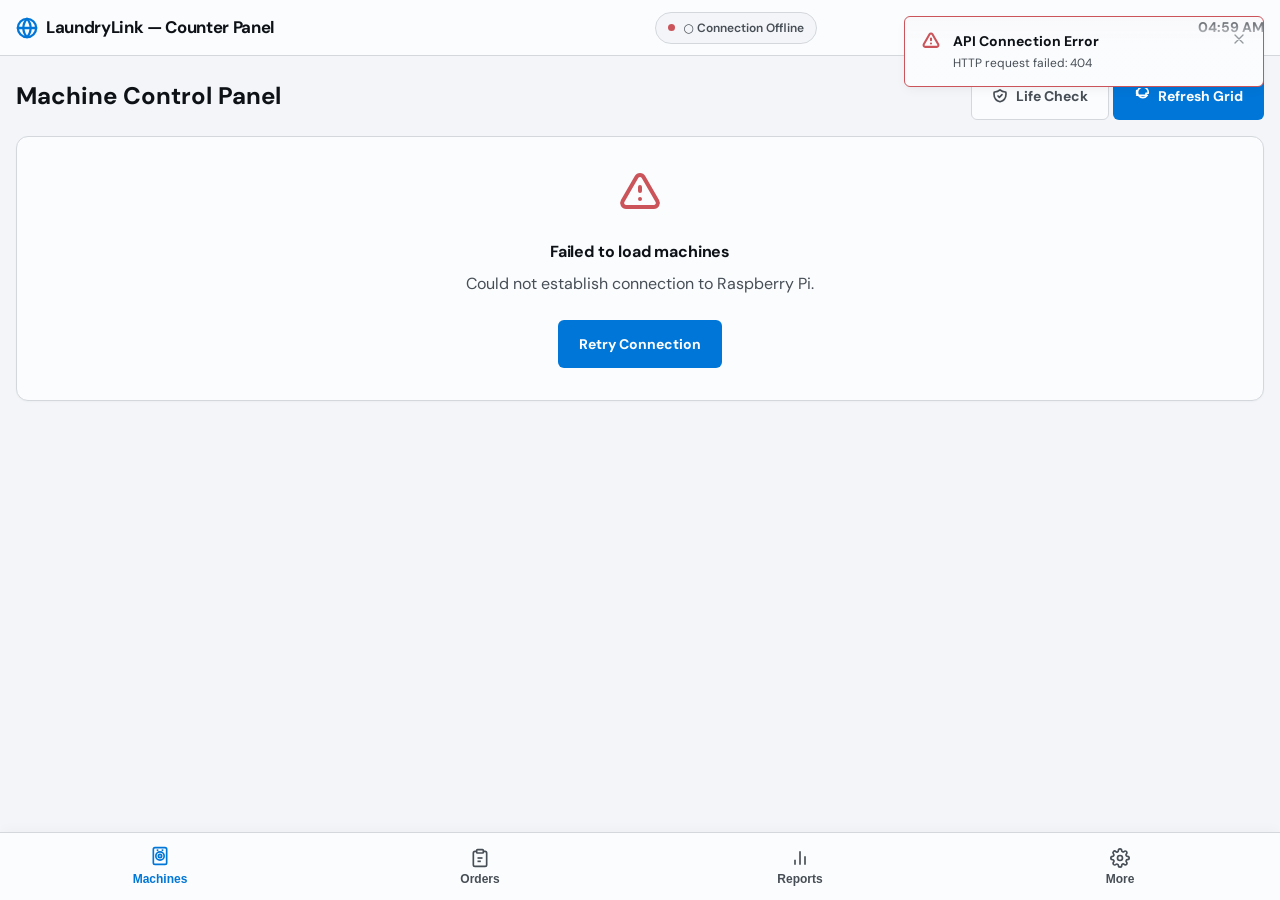
==== laundrylink-frontend/index.html @ 5f7f1efc "initial commit" ====
<!DOCTYPE html>
<html lang="en">
<head>
  <meta charset="UTF-8">
  <meta name="viewport" content="width=device-width, initial-scale=1, maximum-scale=1, user-scalable=no">
  <title>LaundryLink</title>
  <!-- Modern clean typography from Google Fonts -->
  <link rel="preconnect" href="https://fonts.googleapis.com">
  <link rel="preconnect" href="https://fonts.gstatic.com" crossorigin>
  <link href="https://fonts.googleapis.com/css2?family=DM+Sans:ital,opsz,wght@0,9..40,100..1000;1,9..40,100..1000&display=swap" rel="stylesheet">
  <link rel="stylesheet" href="style.css">
  <script src="config.js"></script>
</head>
<body>

  <!-- TOP BAR -->
  <header class="top-bar">
    <div class="top-bar-left">
      <div class="logo">
        <svg viewBox="0 0 24 24" width="22" height="22" fill="none" stroke="currentColor" stroke-width="2.5" stroke-linecap="round" stroke-linejoin="round">
          <circle cx="12" cy="12" r="10"></circle>
          <path d="M12 2a15.3 15.3 0 0 1 4 10 15.3 15.3 0 0 1-4 10 15.3 15.3 0 0 1-4-10 15.3 15.3 0 0 1 4-10z"></path>
          <path d="M2 12h20"></path>
        </svg>
      </div>
      <h1 class="shop-name" id="shop-name">LaundryLink</h1>
    </div>
    <div class="top-bar-center">
      <div class="shift-indicator" id="shift-indicator">
        <span class="indicator-dot"></span>
        <span class="indicator-text">Loading...</span>
      </div>
    </div>
    <div class="top-bar-right">
      <div class="top-bar-time" id="top-bar-time">--:-- --</div>
    </div>
  </header>

  <!-- NOTIFICATION CONTAINER -->
  <div id="notification-container" class="notification-container"></div>

  <!-- MAIN PAGE CONTENT -->
  <main class="content" id="content">
    <div class="initial-loader">
      <div class="spinner"></div>
      <p>Starting LaundryLink...</p>
    </div>
  </main>

  <!-- BOTTOM TABS -->
  <nav class="bottom-nav">
    <button class="tab-btn active" id="tab-machines" onclick="showTab('machines')">
      <svg class="tab-icon" fill="none" stroke="currentColor" stroke-width="2" viewBox="0 0 24 24">
        <!-- Washer visual -->
        <rect x="4" y="2" width="16" height="20" rx="2" ry="2"></rect>
        <circle cx="12" cy="12" r="5"></circle>
        <circle cx="12" cy="12" r="2"></circle>
        <line x1="8" y1="5" x2="10" y2="5"></line>
        <line x1="14" y1="5" x2="16" y2="5"></line>
      </svg>
      <span>Machines</span>
    </button>
    <button class="tab-btn" id="tab-orders" onclick="showTab('orders')">
      <svg class="tab-icon" fill="none" stroke="currentColor" stroke-width="2" viewBox="0 0 24 24">
        <!-- Orders visual -->
        <path d="M16 4h2a2 2 0 0 1 2 2v14a2 2 0 0 1-2 2H6a2 2 0 0 1-2-2V6a2 2 0 0 1 2-2h2"></path>
        <rect x="8" y="2" width="8" height="4" rx="1" ry="1"></rect>
        <line x1="9" y1="12" x2="15" y2="12"></line>
        <line x1="9" y1="16" x2="13" y2="16"></line>
      </svg>
      <span>Orders</span>
    </button>
    <button class="tab-btn" id="tab-reports" onclick="showTab('reports')">
      <svg class="tab-icon" fill="none" stroke="currentColor" stroke-width="2" viewBox="0 0 24 24">
        <!-- Chart visual -->
        <line x1="18" y1="20" x2="18" y2="10"></line>
        <line x1="12" y1="20" x2="12" y2="4"></line>
        <line x1="6" y1="20" x2="6" y2="14"></line>
      </svg>
      <span>Reports</span>
    </button>
    <button class="tab-btn" id="tab-more" onclick="showTab('more')">
      <svg class="tab-icon" fill="none" stroke="currentColor" stroke-width="2" viewBox="0 0 24 24">
        <!-- More visual -->
        <circle cx="12" cy="12" r="3"></circle>
        <path d="M19.4 15a1.65 1.65 0 0 0 .33 1.82l.06.06a2 2 0 1 1-2.83 2.83l-.06-.06a1.65 1.65 0 0 0-1.82-.33 1.65 1.65 0 0 0-1 1.51V21a2 2 0 0 1-4 0v-.09A1.65 1.65 0 0 0 9 19.4a1.65 1.65 0 0 0-1.82.33l-.06.06a2 2 0 1 1-2.83-2.83l.06-.06a1.65 1.65 0 0 0 .33-1.82 1.65 1.65 0 0 0-1.51-1H3a2 2 0 0 1 0-4h.09A1.65 1.65 0 0 0 4.6 9a1.65 1.65 0 0 0-.33-1.82l-.06-.06a2 2 0 1 1 2.83-2.83l.06.06a1.65 1.65 0 0 0 1.82.33H9a1.65 1.65 0 0 0 1-1.51V3a2 2 0 0 1 4 0v.09a1.65 1.65 0 0 0 1 1.51 1.65 1.65 0 0 0 1.82-.33l.06-.06a2 2 0 1 1 2.83 2.83l-.06.06a1.65 1.65 0 0 0-.33 1.82V9a1.65 1.65 0 0 0 1.51 1H21a2 2 0 0 1 0 4h-.09a1.65 1.65 0 0 0-1.51 1z"></path>
      </svg>
      <span>More</span>
    </button>
  </nav>

  <!-- Core and page scripts -->
  <script src="app.js"></script>
  <script src="pages/machines.js"></script>
  <script src="pages/orders.js"></script>
  <script src="pages/reports.js"></script>
  <script src="pages/more.js"></script>
</body>
</html>
---- laundrylink-frontend/style.css ----
/* === LAUNDRYLINK IMPECCABLE STYLESHEET === */

:root {
  /* OKLCH Tinted Neutrals - Brand-aligned slate-blue hue (250) */
  --bg: oklch(0.97 0.005 250);
  --card: oklch(0.99 0.003 250);
  --card-border: oklch(0.88 0.008 250);
  
  --text-primary: oklch(0.18 0.012 250);
  --text-secondary: oklch(0.42 0.015 250);
  --text-muted: oklch(0.68 0.010 250);
  
  --border: oklch(0.88 0.008 250);
  --border-light: oklch(0.93 0.005 250);

  /* Primary Accent & Shadows */
  --accent: oklch(0.56 0.18 250);
  --accent-hover: oklch(0.48 0.18 250);
  --accent-subtle: oklch(0.94 0.015 250);
  --accent-focus: oklch(0.56 0.18 250 / 0.15);
  
  --shadow-sm: 0 1px 2px 0 oklch(0.18 0.012 250 / 0.03);
  --shadow-md: 0 4px 12px -2px oklch(0.18 0.012 250 / 0.05), 0 2px 6px -1px oklch(0.18 0.012 250 / 0.03);

  /* Semantic Status Palette (OKLCH - high clarity, clean chroma) */
  --status-idle-bg: oklch(0.93 0.006 250);
  --status-idle-text: oklch(0.42 0.015 250);
  
  --status-running-bg: oklch(0.92 0.04 250);
  --status-running-text: oklch(0.35 0.12 250);
  
  --status-completed-bg: oklch(0.94 0.06 145);
  --status-completed-text: oklch(0.35 0.11 145);
  
  --status-offline-bg: oklch(0.92 0.05 20);
  --status-offline-text: oklch(0.35 0.12 20);
  
  --status-simulated-bg: oklch(0.95 0.06 80);
  --status-simulated-text: oklch(0.38 0.10 80);

  /* Spacing (Tablet-friendly operational grid) */
  --space-xs: 0.25rem;
  --space-sm: 0.5rem;
  --space-md: 1rem;
  --space-lg: 1.5rem;
  --space-xl: 2rem;

  /* Typography scale */
  --text-xs: 0.75rem;
  --text-sm: 0.875rem;
  --text-base: 1rem;
  --text-lg: 1.25rem;
  --text-xl: 1.5rem;
  --text-2xl: 2rem;

  /* Radii */
  --radius-sm: 6px;
  --radius: 12px;
  --radius-lg: 16px;
  --radius-full: 9999px;
  
  /* Shared transitions - Exponential cubic-bezier for snappy UI feel */
  --ease-expo: cubic-bezier(0.16, 1, 0.3, 1);
  --transition-speed: 200ms;
}

/* === BASE RESET === */
*, *::before, *::after {
  box-sizing: border-box;
  margin: 0;
  padding: 0;
  -webkit-tap-highlight-color: transparent;
}

body {
  font-family: 'DM Sans', -apple-system, BlinkMacSystemFont, "Segoe UI", system-ui, sans-serif;
  background: var(--bg);
  color: var(--text-primary);
  font-size: var(--text-base);
  line-height: 1.5;
  -webkit-font-smoothing: antialiased;
  -moz-osx-font-smoothing: grayscale;
  overflow: hidden;
  height: 100dvh;
  display: flex;
  flex-direction: column;
}

/* === SCROLLBAR CUSTOMIZATION === */
::-webkit-scrollbar {
  width: 6px;
  height: 6px;
}
::-webkit-scrollbar-track {
  background: transparent;
}
::-webkit-scrollbar-thumb {
  background: var(--border);
  border-radius: var(--radius-full);
}
::-webkit-scrollbar-thumb:hover {
  background: var(--text-muted);
}

/* === LAYOUT SHELL === */
.top-bar {
  height: 56px;
  background: var(--card);
  border-bottom: 1px solid var(--border);
  display: flex;
  align-items: center;
  justify-content: space-between;
  padding: 0 var(--space-md);
  flex-shrink: 0;
  z-index: 10;
}

.top-bar-left {
  display: flex;
  align-items: center;
  gap: var(--space-sm);
}

.top-bar-left .logo {
  color: var(--accent);
  display: flex;
  align-items: center;
}

.shop-name {
  font-size: 1.05rem;
  font-weight: 700;
  color: var(--text-primary);
  letter-spacing: -0.02em;
}

.top-bar-center {
  display: flex;
  align-items: center;
}

.shift-indicator {
  display: flex;
  align-items: center;
  gap: 8px;
  background: var(--bg);
  border: 1px solid var(--border);
  padding: 6px 12px;
  border-radius: var(--radius-full);
}

.indicator-dot {
  width: 7px;
  height: 7px;
  border-radius: 50%;
  background: var(--text-muted);
}

.shift-indicator.active .indicator-dot {
  background: oklch(0.62 0.17 145);
  box-shadow: 0 0 0 2px oklch(0.62 0.17 145 / 0.25);
  animation: pulse-dot 2s infinite;
}

.shift-indicator.inactive .indicator-dot {
  background: oklch(0.60 0.15 20);
}

.indicator-text {
  font-size: var(--text-xs);
  font-weight: 600;
  color: var(--text-secondary);
}

.top-bar-right {
  font-size: var(--text-sm);
  font-weight: 700;
  color: var(--text-secondary);
  font-variant-numeric: tabular-nums;
}

.content {
  flex: 1;
  overflow-y: auto;
  padding: var(--space-md);
  padding-bottom: calc(76px + var(--space-md)); /* Space for bottom nav */
}

/* === BOTTOM NAVIGATION === */
.bottom-nav {
  height: 68px;
  background: var(--card);
  border-top: 1px solid var(--border);
  display: flex;
  position: fixed;
  bottom: 0;
  left: 0;
  right: 0;
  z-index: 10;
  box-shadow: 0 -4px 12px -2px oklch(0.18 0.012 250 / 0.03);
}

.tab-btn {
  flex: 1;
  display: flex;
  flex-direction: column;
  align-items: center;
  justify-content: center;
  gap: 4px;
  font-size: var(--text-xs);
  font-weight: 600;
  color: var(--text-secondary);
  border: none;
  background: none;
  cursor: pointer;
  transition: color var(--transition-speed) var(--ease-expo), background var(--transition-speed) var(--ease-expo);
  min-height: 48px;
}

.tab-btn:hover {
  color: var(--accent);
}

.tab-btn.active {
  color: var(--accent);
}

.tab-icon {
  width: 20px;
  height: 20px;
  transition: transform var(--transition-speed) var(--ease-expo);
}

.tab-btn.active .tab-icon {
  transform: translateY(-2px);
}

/* === CARD SYSTEM === */
.card {
  background: var(--card);
  border-radius: var(--radius);
  border: 1px solid var(--card-border);
  box-shadow: var(--shadow-sm);
  padding: var(--space-md);
  margin-bottom: var(--space-md);
  transition: transform var(--transition-speed) var(--ease-expo), border-color var(--transition-speed) var(--ease-expo), box-shadow var(--transition-speed) var(--ease-expo);
}

.card-header-row {
  display: flex;
  align-items: center;
  justify-content: space-between;
  margin-bottom: var(--space-md);
  border-bottom: 1px solid var(--border-light);
  padding-bottom: var(--space-sm);
}

.card-title {
  font-size: var(--text-base);
  font-weight: 700;
  color: var(--text-primary);
  letter-spacing: -0.01em;
}

/* === GRID LAYOUTS === */
.grid-cols-4 { display: grid; grid-template-columns: repeat(4, 1fr); gap: var(--space-md); }
.grid-cols-3 { display: grid; grid-template-columns: repeat(3, 1fr); gap: var(--space-md); }
.grid-cols-2 { display: grid; grid-template-columns: repeat(2, 1fr); gap: var(--space-md); }

@media (max-width: 768px) {
  .grid-cols-4, .grid-cols-3 {
    grid-template-columns: repeat(2, 1fr);
  }
}

@media (max-width: 480px) {
  .grid-cols-4, .grid-cols-3, .grid-cols-2 {
    grid-template-columns: 1fr;
  }
}

/* === FORM CONTROLS === */
.form-group {
  margin-bottom: var(--space-md);
  display: flex;
  flex-direction: column;
  gap: 6px;
}

.form-label {
  font-size: var(--text-xs);
  font-weight: 700;
  color: var(--text-secondary);
  text-transform: uppercase;
  letter-spacing: 0.05em;
}

input, select, textarea {
  font-family: inherit;
  font-size: var(--text-base);
  color: var(--text-primary);
  background: var(--card);
  border: 1px solid var(--border);
  border-radius: var(--radius-sm);
  padding: 10px 14px;
  outline: none;
  min-height: 48px; /* Touch target safety */
  transition: border-color var(--transition-speed) var(--ease-expo), box-shadow var(--transition-speed) var(--ease-expo);
  width: 100%;
}

input:focus, select:focus, textarea:focus {
  border-color: var(--accent);
  box-shadow: 0 0 0 3px var(--accent-focus);
}

input::placeholder {
  color: var(--text-muted);
}

/* === BUTTONS === */
.btn {
  font-family: inherit;
  font-size: var(--text-sm);
  font-weight: 700;
  text-align: center;
  border-radius: var(--radius-sm);
  padding: 12px 20px;
  border: 1px solid transparent;
  cursor: pointer;
  transition: all var(--transition-speed) var(--ease-expo);
  min-height: 48px;
  display: inline-flex;
  align-items: center;
  justify-content: center;
  gap: 8px;
  user-select: none;
}

.btn:active {
  transform: scale(0.98);
}

.btn:disabled {
  opacity: 0.5;
  cursor: not-allowed;
}

.btn-primary {
  background: var(--accent);
  color: #FFFFFF;
}

.btn-primary:hover:not(:disabled) {
  background: var(--accent-hover);
}

.btn-secondary {
  background: var(--card);
  color: var(--text-secondary);
  border-color: var(--border);
}

.btn-secondary:hover:not(:disabled) {
  border-color: var(--text-secondary);
  color: var(--text-primary);
}

.btn-danger {
  background: oklch(0.60 0.15 20);
  color: #FFFFFF;
}

.btn-danger:hover:not(:disabled) {
  background: oklch(0.50 0.15 20);
}

.btn-success {
  background: oklch(0.62 0.17 145);
  color: #FFFFFF;
}

.btn-success:hover:not(:disabled) {
  background: oklch(0.52 0.17 145);
}

.btn-link {
  background: none;
  border: none;
  color: var(--accent);
  padding: 0;
  min-height: auto;
}

.btn-link:hover {
  text-decoration: underline;
}

/* === BADGES === */
.badge {
  display: inline-flex;
  align-items: center;
  justify-content: center;
  padding: 4px 10px;
  border-radius: var(--radius-full);
  font-size: var(--text-xs);
  font-weight: 700;
  letter-spacing: 0.02em;
  text-transform: uppercase;
}

.badge-idle { background: var(--status-idle-bg); color: var(--status-idle-text); border: 1px solid var(--border-light); }
.badge-busy, .badge-running { background: var(--status-running-bg); color: var(--status-running-text); }
.badge-completed { background: var(--status-completed-bg); color: var(--status-completed-text); }
.badge-offline, .badge-error { background: var(--status-offline-bg); color: var(--status-offline-text); }
.badge-simulated { background: var(--status-simulated-bg); color: var(--status-simulated-text); }

/* === MACHINE GRID & CARDS === */
.machine-grid {
  display: grid;
  grid-template-columns: repeat(auto-fill, minmax(180px, 1fr));
  gap: var(--space-md);
}

.machine-card {
  display: flex;
  flex-direction: column;
  justify-content: space-between;
  min-height: 240px;
  position: relative;
  background: var(--card);
  border: 1.5px solid var(--card-border);
  border-radius: var(--radius);
  padding: var(--space-md);
  transition: border-color var(--transition-speed) var(--ease-expo), box-shadow var(--transition-speed) var(--ease-expo), transform var(--transition-speed) var(--ease-expo);
}

.machine-card.running {
  border-color: var(--accent);
  background: linear-gradient(180deg, oklch(0.56 0.18 250 / 0.03), var(--card) 30%);
}

.machine-card.offline {
  opacity: 0.65;
  border-color: var(--border-light);
}

.machine-card.selected {
  border-color: var(--accent);
  box-shadow: 0 0 0 2px var(--accent-focus);
}

.machine-card-header {
  display: flex;
  justify-content: space-between;
  align-items: flex-start;
  margin-bottom: var(--space-sm);
}

.machine-name-block {
  display: flex;
  flex-direction: column;
}

.machine-name {
  font-size: var(--text-base);
  font-weight: 700;
  color: var(--text-primary);
  letter-spacing: -0.01em;
}

.machine-type {
  font-size: var(--text-xs);
  font-weight: 600;
  color: var(--text-muted);
  text-transform: uppercase;
  letter-spacing: 0.04em;
  margin-top: 2px;
}

.machine-icon-wrapper {
  width: 38px;
  height: 38px;
  border-radius: 8px;
  display: flex;
  align-items: center;
  justify-content: center;
  color: var(--text-secondary);
  border: 1px solid var(--border-light);
}

.machine-icon-wrapper.washer { background: var(--accent-subtle); color: var(--accent); }
.machine-icon-wrapper.dryer { background: oklch(0.96 0.04 80); color: oklch(0.55 0.12 80); }
.machine-icon-wrapper.busy-pulse { animation: active-glow 2s infinite ease-in-out; }

.machine-card-status-row {
  margin: var(--space-sm) 0;
}

.machine-countdown {
  font-size: var(--text-xl);
  font-weight: 700;
  text-align: center;
  font-variant-numeric: tabular-nums;
  color: var(--text-primary);
  margin: var(--space-sm) 0;
  letter-spacing: -0.02em;
}

.machine-card-actions {
  display: flex;
  flex-direction: column;
  gap: var(--space-xs);
  margin-top: auto;
}

/* === GENERAL TABLES === */
.table-container {
  width: 100%;
  overflow-x: auto;
  border-radius: var(--radius-sm);
  border: 1px solid var(--border);
  background: var(--card);
}

table {
  width: 100%;
  border-collapse: collapse;
  text-align: left;
}

th {
  background: var(--bg);
  padding: 12px 16px;
  font-size: var(--text-xs);
  font-weight: 700;
  color: var(--text-secondary);
  text-transform: uppercase;
  letter-spacing: 0.05em;
  border-bottom: 1px solid var(--border);
}

td {
  padding: 14px 16px;
  font-size: var(--text-sm);
  color: var(--text-primary);
  border-bottom: 1px solid var(--border-light);
}

tr:last-child td {
  border-bottom: none;
}

tr:hover td {
  background: var(--bg);
}

/* === NOTIFICATIONS === */
.notification-container {
  position: fixed;
  top: 16px;
  right: 16px;
  z-index: 100;
  display: flex;
  flex-direction: column;
  gap: 10px;
  max-width: 360px;
  width: calc(100% - 32px);
  pointer-events: none;
}

.notification {
  background: var(--card);
  border: 1.5px solid var(--border);
  border-radius: var(--radius-sm);
  padding: 14px 16px;
  box-shadow: var(--shadow-md);
  display: flex;
  align-items: flex-start;
  gap: 12px;
  pointer-events: auto;
  animation: slide-in 0.3s var(--ease-expo);
  transition: all var(--transition-speed) var(--ease-expo);
}

.notification-icon {
  flex-shrink: 0;
  display: flex;
  align-items: center;
  justify-content: center;
}

.notification-content {
  flex: 1;
}

.notification-title {
  font-size: var(--text-sm);
  font-weight: 700;
  color: var(--text-primary);
  margin-bottom: 2px;
}

.notification-desc {
  font-size: var(--text-xs);
  color: var(--text-secondary);
}

.notification-close {
  background: none;
  border: none;
  color: var(--text-muted);
  cursor: pointer;
  display: flex;
  align-items: center;
}

.notification-close:hover {
  color: var(--text-secondary);
}

.notification.error {
  border-color: oklch(0.60 0.15 20);
  background: linear-gradient(180deg, oklch(0.60 0.15 20 / 0.02), var(--card) 40%);
}
.notification.error .notification-icon { color: oklch(0.60 0.15 20); }

.notification.success {
  border-color: oklch(0.62 0.17 145);
  background: linear-gradient(180deg, oklch(0.62 0.17 145 / 0.02), var(--card) 40%);
}
.notification.success .notification-icon { color: oklch(0.62 0.17 145); }

/* === PAGE-SPECIFIC STYLE MODULES === */
.open-orders-header {
  display: flex;
  justify-content: space-between;
  align-items: center;
  margin-bottom: var(--space-md);
}

.filter-bar {
  display: flex;
  align-items: center;
  gap: var(--space-sm);
  margin-bottom: var(--space-md);
  flex-wrap: wrap;
}

.search-input-wrapper {
  position: relative;
  flex: 1;
  min-width: 240px;
}

.search-input-icon {
  position: absolute;
  left: 14px;
  top: 50%;
  transform: translateY(-50%);
  color: var(--text-muted);
  pointer-events: none;
}

.search-input-wrapper input {
  padding-left: 40px;
}

.list-group {
  display: flex;
  flex-direction: column;
  gap: var(--space-sm);
}

.list-item {
  display: flex;
  justify-content: space-between;
  align-items: center;
  background: var(--card);
  border: 1px solid var(--card-border);
  border-radius: var(--radius-sm);
  padding: 14px var(--space-md);
  transition: border-color var(--transition-speed) var(--ease-expo);
}

.list-item:hover {
  border-color: var(--accent);
}

.list-item-meta {
  display: flex;
  flex-direction: column;
}

.list-item-title {
  font-size: var(--text-base);
  font-weight: 700;
  color: var(--text-primary);
}

.list-item-desc {
  font-size: var(--text-xs);
  color: var(--text-secondary);
  margin-top: 2px;
}

/* === STAT CARDS === */
.analytics-summary-row {
  display: grid;
  grid-template-columns: repeat(auto-fit, minmax(140px, 1fr));
  gap: var(--space-md);
  margin-bottom: var(--space-lg);
}

/* === TABBED ADJUSTMENTS CARD === */
.tab-header {
  display: flex;
  border-bottom: 1.5px solid var(--border-light);
  margin-bottom: var(--space-md);
  gap: var(--space-xs);
}

.tab-link {
  padding: 8px 16px;
  font-size: var(--text-sm);
  font-weight: 700;
  color: var(--text-secondary);
  border: none;
  background: none;
  border-bottom: 2px solid transparent;
  cursor: pointer;
  transition: all var(--transition-speed) var(--ease-expo);
  min-height: 40px;
  display: inline-flex;
  align-items: center;
  justify-content: center;
}

.tab-link:hover {
  color: var(--text-primary);
}

.tab-link.active {
  color: var(--accent);
  border-bottom-color: var(--accent);
}


.stat-card {
  background: var(--card);
  border: 1px solid var(--card-border);
  border-radius: var(--radius);
  padding: var(--space-md);
  display: flex;
  flex-direction: column;
  gap: 6px;
}

.stat-card-label {
  font-size: var(--text-xs);
  font-weight: 700;
  color: var(--text-secondary);
  text-transform: uppercase;
  letter-spacing: 0.05em;
}

.stat-card-value {
  font-size: var(--text-xl);
  font-weight: 800;
  color: var(--text-primary);
  font-variant-numeric: tabular-nums;
  letter-spacing: -0.02em;
}

.stat-card-footer {
  font-size: var(--text-xs);
  color: var(--text-muted);
}

/* === INITIAL LOADER === */
.initial-loader {
  display: flex;
  flex-direction: column;
  align-items: center;
  justify-content: center;
  min-height: 280px;
  gap: var(--space-md);
}

.spinner {
  width: 32px;
  height: 32px;
  border: 3.5px solid var(--border-light);
  border-top-color: var(--accent);
  border-radius: 50%;
  animation: spin 0.8s linear infinite;
}

/* === UTILITIES & ANIMATIONS === */
@keyframes spin {
  to { transform: rotate(360deg); }
}

@keyframes slide-in {
  from { transform: translateY(20px); opacity: 0; }
  to { transform: translateY(0); opacity: 1; }
}

@keyframes pulse-dot {
  0% { transform: scale(0.9); opacity: 0.4; }
  50% { transform: scale(1.1); opacity: 1; }
  100% { transform: scale(0.9); opacity: 0.4; }
}

@keyframes active-glow {
  0%, 100% { box-shadow: 0 0 0 0 oklch(0.56 0.18 250 / 0.15); }
  50% { box-shadow: 0 0 0 6px oklch(0.56 0.18 250 / 0.15); }
}
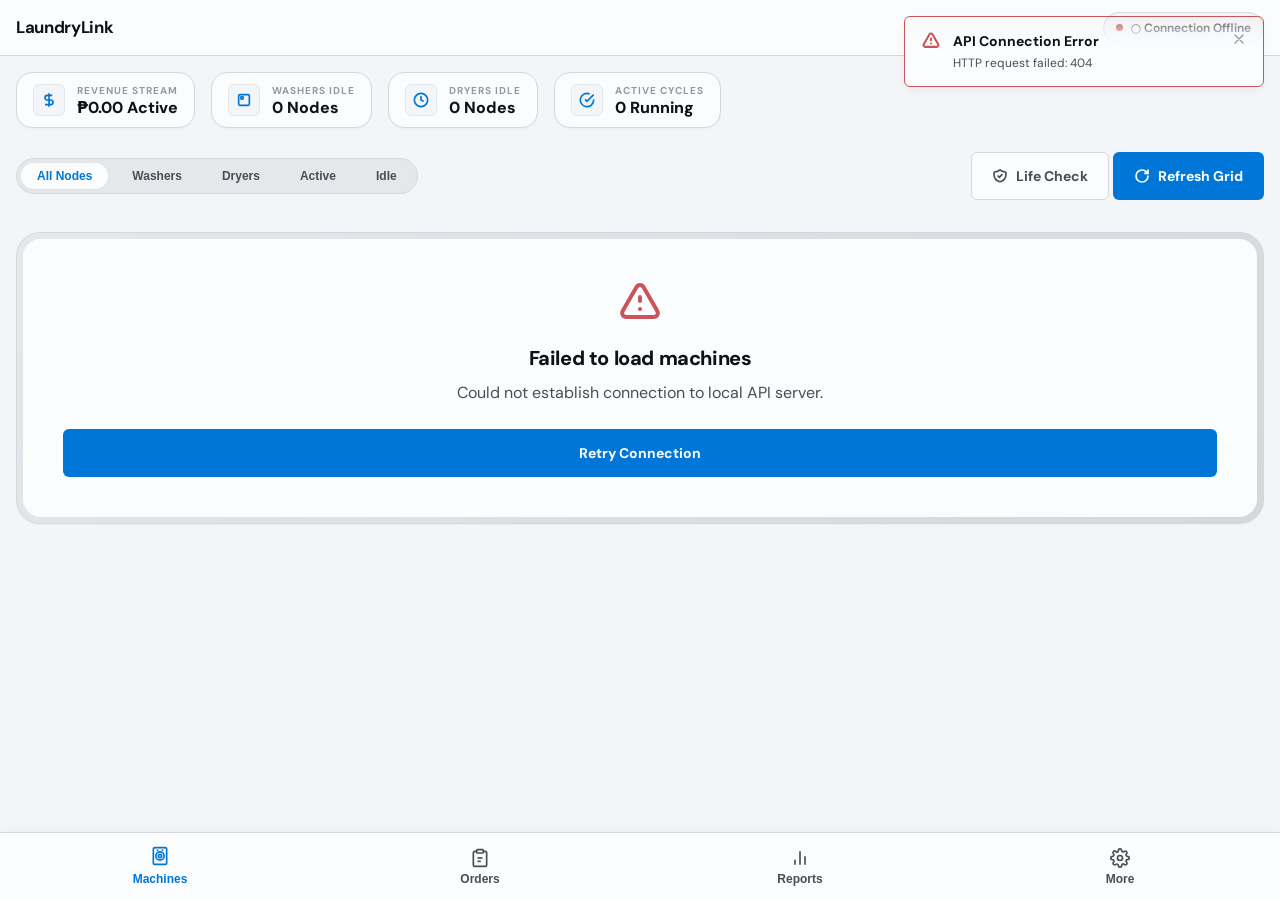
==== commit 0ddccfc1: "Initial commit" ====
--- a/laundrylink-frontend/index.html
+++ b/laundrylink-frontend/index.html
@@ -8,31 +8,21 @@
   <link rel="preconnect" href="https://fonts.googleapis.com">
   <link rel="preconnect" href="https://fonts.gstatic.com" crossorigin>
   <link href="https://fonts.googleapis.com/css2?family=DM+Sans:ital,opsz,wght@0,9..40,100..1000;1,9..40,100..1000&display=swap" rel="stylesheet">
-  <link rel="stylesheet" href="style.css">
-  <script src="config.js"></script>
+  <link rel="stylesheet" href="style.css?v=2">
+  <script src="config.js?v=2"></script>
 </head>
 <body>
 
   <!-- TOP BAR -->
   <header class="top-bar">
     <div class="top-bar-left">
-      <div class="logo">
-        <svg viewBox="0 0 24 24" width="22" height="22" fill="none" stroke="currentColor" stroke-width="2.5" stroke-linecap="round" stroke-linejoin="round">
-          <circle cx="12" cy="12" r="10"></circle>
-          <path d="M12 2a15.3 15.3 0 0 1 4 10 15.3 15.3 0 0 1-4 10 15.3 15.3 0 0 1-4-10 15.3 15.3 0 0 1 4-10z"></path>
-          <path d="M2 12h20"></path>
-        </svg>
-      </div>
       <h1 class="shop-name" id="shop-name">LaundryLink</h1>
     </div>
-    <div class="top-bar-center">
+    <div class="top-bar-right">
       <div class="shift-indicator" id="shift-indicator">
         <span class="indicator-dot"></span>
         <span class="indicator-text">Loading...</span>
       </div>
-    </div>
-    <div class="top-bar-right">
-      <div class="top-bar-time" id="top-bar-time">--:-- --</div>
     </div>
   </header>
 
--- a/laundrylink-frontend/style.css
+++ b/laundrylink-frontend/style.css
@@ -116,6 +116,8 @@
 }
 
 .top-bar-left {
+  flex: 1 1 0%;
+  min-width: 0;
   display: flex;
   align-items: center;
   gap: var(--space-sm);
@@ -135,8 +137,10 @@
 }
 
 .top-bar-center {
-  display: flex;
-  align-items: center;
+  flex: 0 0 auto;
+  display: flex;
+  align-items: center;
+  justify-content: center;
 }
 
 .shift-indicator {
@@ -173,6 +177,11 @@
 }
 
 .top-bar-right {
+  flex: 1 1 0%;
+  min-width: 0;
+  display: flex;
+  align-items: center;
+  justify-content: flex-end;
   font-size: var(--text-sm);
   font-weight: 700;
   color: var(--text-secondary);
@@ -262,10 +271,45 @@
   letter-spacing: -0.01em;
 }
 
-/* === GRID LAYOUTS === */
+/* === GRID LAYOUTS & SPLIT INTERFACES === */
 .grid-cols-4 { display: grid; grid-template-columns: repeat(4, 1fr); gap: var(--space-md); }
 .grid-cols-3 { display: grid; grid-template-columns: repeat(3, 1fr); gap: var(--space-md); }
 .grid-cols-2 { display: grid; grid-template-columns: repeat(2, 1fr); gap: var(--space-md); }
+
+.split-layout-orders {
+  display: grid;
+  grid-template-columns: 1.2fr 0.8fr;
+  gap: var(--space-lg);
+  align-items: start;
+}
+
+.split-layout-reports {
+  display: grid;
+  grid-template-columns: 1.25fr 0.75fr;
+  gap: var(--space-lg);
+  align-items: stretch;
+}
+
+.split-layout-admin {
+  display: grid;
+  grid-template-columns: 0.95fr 1.05fr;
+  gap: var(--space-lg);
+  align-items: start;
+}
+
+@media (max-width: 900px) {
+  .split-layout-orders,
+  .split-layout-reports,
+  .split-layout-admin {
+    grid-template-columns: 1fr;
+    gap: var(--space-md);
+  }
+  .split-layout-orders > *,
+  .split-layout-reports > *,
+  .split-layout-admin > * {
+    min-width: 0;
+  }
+}
 
 @media (max-width: 768px) {
   .grid-cols-4, .grid-cols-3 {
@@ -415,39 +459,155 @@
 .badge-offline, .badge-error { background: var(--status-offline-bg); color: var(--status-offline-text); }
 .badge-simulated { background: var(--status-simulated-bg); color: var(--status-simulated-text); }
 
-/* === MACHINE GRID & CARDS === */
+/* === REDESIGNED MACHINE GRID, DOUBLE-BEZEL CARDS & CONTROL SYSTEM === */
+
+/* Stats & Controls Section */
+.stats-ribbon {
+  display: flex;
+  gap: var(--space-md);
+  margin-bottom: var(--space-lg);
+  flex-wrap: wrap;
+}
+
+.stat-pill {
+  background: var(--card);
+  border: 1px solid var(--card-border);
+  border-radius: var(--radius-lg);
+  padding: 10px 16px;
+  display: flex;
+  align-items: center;
+  gap: 12px;
+  box-shadow: var(--shadow-sm);
+  transition: transform 500ms var(--ease-expo), box-shadow 500ms var(--ease-expo);
+}
+
+.stat-pill:hover {
+  transform: translateY(-2px);
+  box-shadow: var(--shadow-md);
+}
+
+.stat-pill-icon {
+  width: 32px;
+  height: 32px;
+  border-radius: var(--radius-sm);
+  display: flex;
+  align-items: center;
+  justify-content: center;
+  background: var(--bg);
+  border: 1px solid var(--border-light);
+  color: var(--accent);
+}
+
+.stat-pill-meta {
+  display: flex;
+  flex-direction: column;
+}
+
+.stat-pill-label {
+  font-size: 10px;
+  font-weight: 700;
+  text-transform: uppercase;
+  letter-spacing: 0.1em;
+  color: var(--text-muted);
+}
+
+.stat-pill-value {
+  font-size: var(--text-base);
+  font-weight: 800;
+  color: var(--text-primary);
+  line-height: 1.2;
+}
+
+/* Operational Filter Bar */
+.machines-control-bar {
+  display: flex;
+  justify-content: space-between;
+  align-items: center;
+  gap: var(--space-md);
+  margin-bottom: var(--space-xl);
+  flex-wrap: wrap;
+}
+
+.filter-pills {
+  display: flex;
+  gap: 8px;
+  background: var(--border-light);
+  padding: 4px;
+  border-radius: var(--radius-full);
+  border: 1px solid var(--border);
+}
+
+.filter-pill {
+  border: none;
+  background: transparent;
+  padding: 6px 16px;
+  font-size: var(--text-xs);
+  font-weight: 700;
+  color: var(--text-secondary);
+  border-radius: var(--radius-full);
+  cursor: pointer;
+  transition: all 400ms var(--ease-expo);
+}
+
+.filter-pill:hover {
+  color: var(--text-primary);
+}
+
+.filter-pill.active {
+  background: var(--card);
+  color: var(--accent);
+  box-shadow: var(--shadow-sm);
+}
+
+/* Grid & Bento Structure */
 .machine-grid {
   display: grid;
-  grid-template-columns: repeat(auto-fill, minmax(180px, 1fr));
-  gap: var(--space-md);
-}
-
-.machine-card {
+  grid-template-columns: repeat(auto-fill, minmax(240px, 1fr));
+  gap: var(--space-lg);
+}
+
+/* Double-Bezel Enclosure: Outer Shell */
+.machine-card-shell {
+  background: linear-gradient(135deg, var(--border-light), var(--card-border));
+  border: 1px solid var(--border);
+  border-radius: 24px;
+  padding: 6px;
+  box-shadow: var(--shadow-sm);
+  transition: all 600ms var(--ease-expo);
+  display: flex;
+}
+
+.machine-card-shell.running {
+  background: linear-gradient(135deg, var(--accent) 0%, var(--accent-subtle) 100%);
+  border-color: var(--accent);
+  box-shadow: 0 12px 30px -10px oklch(0.56 0.18 250 / 0.25), 0 0 0 1px oklch(0.56 0.18 250 / 0.1);
+  animation: running-pulse-glow 3s infinite var(--ease-expo);
+}
+
+.machine-card-shell.offline {
+  opacity: 0.6;
+}
+
+.machine-card-shell.selected {
+  background: var(--accent);
+}
+
+/* Double-Bezel Enclosure: Inner Core */
+.machine-card-inner {
+  background: var(--card);
+  border-radius: 18px;
+  padding: var(--space-md);
+  width: 100%;
   display: flex;
   flex-direction: column;
   justify-content: space-between;
-  min-height: 240px;
-  position: relative;
-  background: var(--card);
-  border: 1.5px solid var(--card-border);
-  border-radius: var(--radius);
-  padding: var(--space-md);
-  transition: border-color var(--transition-speed) var(--ease-expo), box-shadow var(--transition-speed) var(--ease-expo), transform var(--transition-speed) var(--ease-expo);
-}
-
-.machine-card.running {
-  border-color: var(--accent);
-  background: linear-gradient(180deg, oklch(0.56 0.18 250 / 0.03), var(--card) 30%);
-}
-
-.machine-card.offline {
-  opacity: 0.65;
-  border-color: var(--border-light);
-}
-
-.machine-card.selected {
-  border-color: var(--accent);
-  box-shadow: 0 0 0 2px var(--accent-focus);
+  min-height: 250px;
+  box-shadow: inset 0 1px 1px oklch(1 0 0 / 0.15);
+  transition: background 600ms var(--ease-expo);
+}
+
+.machine-card-shell.running .machine-card-inner {
+  background: linear-gradient(180deg, var(--card) 40%, oklch(0.56 0.18 250 / 0.02) 100%);
 }
 
 .machine-card-header {
@@ -464,54 +624,131 @@
 
 .machine-name {
   font-size: var(--text-base);
-  font-weight: 700;
-  color: var(--text-primary);
-  letter-spacing: -0.01em;
+  font-weight: 800;
+  color: var(--text-primary);
+  letter-spacing: -0.02em;
 }
 
 .machine-type {
-  font-size: var(--text-xs);
-  font-weight: 600;
+  font-size: 10px;
+  font-weight: 700;
   color: var(--text-muted);
   text-transform: uppercase;
-  letter-spacing: 0.04em;
-  margin-top: 2px;
+  letter-spacing: 0.08em;
+  margin-top: 3px;
 }
 
 .machine-icon-wrapper {
-  width: 38px;
-  height: 38px;
-  border-radius: 8px;
+  width: 42px;
+  height: 42px;
+  border-radius: 12px;
   display: flex;
   align-items: center;
   justify-content: center;
   color: var(--text-secondary);
   border: 1px solid var(--border-light);
-}
-
-.machine-icon-wrapper.washer { background: var(--accent-subtle); color: var(--accent); }
-.machine-icon-wrapper.dryer { background: oklch(0.96 0.04 80); color: oklch(0.55 0.12 80); }
-.machine-icon-wrapper.busy-pulse { animation: active-glow 2s infinite ease-in-out; }
+  transition: all 400ms var(--ease-expo);
+}
+
+.machine-icon-wrapper.washer { 
+  background: var(--accent-subtle); 
+  color: var(--accent); 
+}
+.machine-icon-wrapper.dryer { 
+  background: oklch(0.96 0.04 80); 
+  color: oklch(0.55 0.12 80); 
+}
+
+.machine-card-shell.running .machine-icon-wrapper {
+  transform: scale(1.05) rotate(5deg);
+}
 
 .machine-card-status-row {
-  margin: var(--space-sm) 0;
+  margin: var(--space-xs) 0;
+  display: flex;
+  justify-content: space-between;
+  align-items: center;
+}
+
+/* Beautiful Animated Progress Track */
+.progress-bar-container {
+  width: 100%;
+  height: 6px;
+  background: var(--border-light);
+  border-radius: var(--radius-full);
+  overflow: hidden;
+  margin: 12px 0 6px;
+  display: none;
+  border: 1px solid var(--border);
+}
+
+.machine-card-shell.running .progress-bar-container {
+  display: block;
+}
+
+.progress-bar-fill {
+  height: 100%;
+  width: 0%;
+  background: linear-gradient(90deg, var(--accent) 0%, oklch(0.65 0.18 250) 100%);
+  border-radius: var(--radius-full);
+  transition: width 1s linear;
 }
 
 .machine-countdown {
-  font-size: var(--text-xl);
-  font-weight: 700;
+  font-size: var(--text-2xl);
+  font-weight: 800;
   text-align: center;
   font-variant-numeric: tabular-nums;
   color: var(--text-primary);
-  margin: var(--space-sm) 0;
-  letter-spacing: -0.02em;
+  margin: 8px 0;
+  letter-spacing: -0.03em;
+  font-family: monospace;
 }
 
 .machine-card-actions {
   display: flex;
   flex-direction: column;
-  gap: var(--space-xs);
+  gap: 8px;
   margin-top: auto;
+}
+
+/* Inline action buttons with haptic tactile feel */
+.machine-card-actions .btn {
+  width: 100%;
+  min-height: 40px;
+  padding: 8px 16px;
+  border-radius: 12px;
+  font-size: var(--text-xs);
+  display: inline-flex;
+  align-items: center;
+  justify-content: center;
+  gap: 6px;
+}
+
+.btn-icon-circle {
+  width: 20px;
+  height: 20px;
+  border-radius: var(--radius-full);
+  background: rgba(0, 0, 0, 0.05);
+  display: flex;
+  align-items: center;
+  justify-content: center;
+  margin-left: auto;
+  transition: transform 400ms var(--ease-expo);
+}
+
+.btn-primary:hover .btn-icon-circle {
+  transform: translateX(2px) translateY(-1px);
+}
+
+/* Running glow keyframe animation */
+@keyframes running-pulse-glow {
+  0%, 100% {
+    box-shadow: 0 12px 30px -10px oklch(0.56 0.18 250 / 0.25);
+  }
+  50% {
+    box-shadow: 0 12px 36px -4px oklch(0.56 0.18 250 / 0.45);
+  }
 }
 
 /* === GENERAL TABLES === */
@@ -745,15 +982,40 @@
   border-bottom-color: var(--accent);
 }
 
-
 .stat-card {
   background: var(--card);
   border: 1px solid var(--card-border);
-  border-radius: var(--radius);
-  padding: var(--space-md);
+  border-radius: 20px;
+  padding: 18px;
   display: flex;
   flex-direction: column;
-  gap: 6px;
+  gap: 8px;
+  box-shadow: var(--shadow-sm);
+  transition: transform 400ms var(--ease-expo), box-shadow 400ms var(--ease-expo), border-color 400ms var(--ease-expo);
+  position: relative;
+  overflow: hidden;
+}
+
+.stat-card:hover {
+  transform: translateY(-2px);
+  box-shadow: var(--shadow-md);
+  border-color: var(--accent);
+}
+
+.stat-card::after {
+  content: '';
+  position: absolute;
+  top: 0;
+  left: 0;
+  width: 100%;
+  height: 4px;
+  background: linear-gradient(90deg, var(--accent) 0%, transparent 100%);
+  opacity: 0;
+  transition: opacity 400ms var(--ease-expo);
+}
+
+.stat-card:hover::after {
+  opacity: 1;
 }
 
 .stat-card-label {
@@ -816,3 +1078,174 @@
   0%, 100% { box-shadow: 0 0 0 0 oklch(0.56 0.18 250 / 0.15); }
   50% { box-shadow: 0 0 0 6px oklch(0.56 0.18 250 / 0.15); }
 }
+
+/* === MOBILE & VIEWPORT OPTIMIZATIONS === */
+@media (max-width: 680px) {
+  /* Top Bar Layout Optimization */
+  .top-bar {
+    padding: 0 8px;
+    gap: 6px;
+  }
+
+  .top-bar-left {
+    gap: 4px;
+    min-width: 0;
+  }
+
+  .shop-name {
+    font-size: 0.95rem;
+    font-weight: 800;
+  }
+
+  .shift-indicator {
+    padding: 4px 8px;
+    gap: 4px;
+  }
+
+  .indicator-text {
+    font-size: 10px;
+  }
+
+  .top-bar-right {
+    font-size: var(--text-xs);
+    white-space: nowrap;
+  }
+
+  .stats-ribbon {
+    display: grid;
+    grid-template-columns: repeat(2, 1fr);
+    gap: 8px;
+    margin-bottom: var(--space-md);
+  }
+  
+  .stat-pill {
+    padding: 8px 12px;
+    gap: 8px;
+    border-radius: 16px;
+  }
+  
+  .stat-pill-icon {
+    width: 28px;
+    height: 28px;
+  }
+  
+  .stat-pill-label {
+    font-size: 8px;
+    letter-spacing: 0.08em;
+  }
+  
+  .stat-pill-value {
+    font-size: var(--text-sm);
+  }
+
+  .machines-control-bar {
+    flex-direction: column;
+    align-items: stretch;
+    gap: 12px;
+    margin-bottom: var(--space-lg);
+  }
+
+  .filter-pills {
+    display: flex;
+    overflow-x: auto;
+    white-space: nowrap;
+    -webkit-overflow-scrolling: touch;
+    scrollbar-width: none;
+    padding: 3px;
+  }
+
+  .filter-pills::-webkit-scrollbar {
+    display: none;
+  }
+
+  .filter-pill {
+    flex: 0 0 auto;
+    padding: 6px 14px;
+  }
+
+  .filter-buttons {
+    display: grid;
+    grid-template-columns: 1fr 1fr;
+    gap: 8px;
+  }
+
+  .filter-buttons .btn {
+    width: 100%;
+    min-height: 40px;
+    padding: 8px 12px;
+    font-size: var(--text-xs);
+  }
+
+  .machine-grid {
+    grid-template-columns: 1fr;
+    gap: var(--space-md);
+  }
+
+  .machine-card-inner {
+    min-height: 220px;
+    padding: var(--space-sm);
+  }
+
+  /* Reports Page Mobile Optimizations */
+  .open-orders-header {
+    flex-direction: column;
+    align-items: stretch;
+    gap: 12px;
+  }
+  
+  .open-orders-header .page-title {
+    font-size: 1.4rem;
+  }
+
+  .filter-bar {
+    width: 100%;
+    display: grid !important;
+    grid-template-columns: 1fr auto;
+    gap: 8px;
+  }
+
+  .filter-bar > div {
+    grid-column: 1 / -1;
+    display: flex !important;
+    width: 100%;
+    gap: 4px;
+  }
+
+  .filter-bar > div > button {
+    flex: 1;
+  }
+
+  #report-date-picker {
+    flex: 1;
+    width: 100% !important;
+  }
+
+  .analytics-summary-row {
+    display: grid;
+    grid-template-columns: repeat(2, 1fr);
+    gap: 8px;
+    margin-bottom: var(--space-md);
+  }
+
+  .analytics-summary-row .stat-card {
+    padding: 12px;
+    gap: 4px;
+    border-radius: 14px;
+  }
+
+  .analytics-summary-row .stat-card:last-child {
+    grid-column: span 2;
+  }
+
+  .analytics-summary-row .stat-card-label {
+    font-size: 10px;
+  }
+
+  .analytics-summary-row .stat-card-value {
+    font-size: 1.2rem;
+  }
+
+  .table-container table {
+    min-width: 500px;
+  }
+}
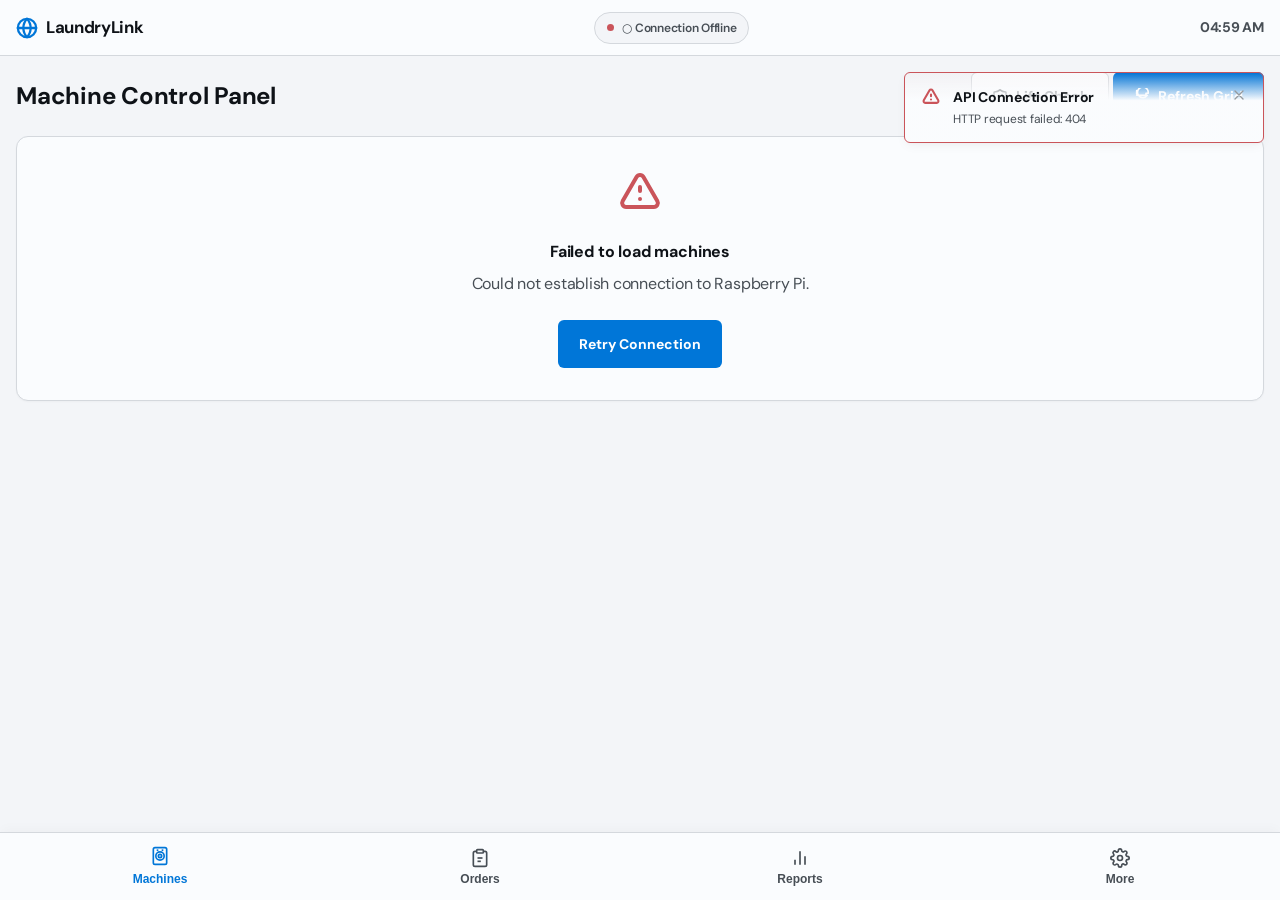
==== commit f38322a5: "ui/ux improvment" ====
--- a/laundrylink-frontend/index.html
+++ b/laundrylink-frontend/index.html
@@ -8,21 +8,31 @@
   <link rel="preconnect" href="https://fonts.googleapis.com">
   <link rel="preconnect" href="https://fonts.gstatic.com" crossorigin>
   <link href="https://fonts.googleapis.com/css2?family=DM+Sans:ital,opsz,wght@0,9..40,100..1000;1,9..40,100..1000&display=swap" rel="stylesheet">
-  <link rel="stylesheet" href="style.css?v=2">
-  <script src="config.js?v=2"></script>
+  <link rel="stylesheet" href="style.css">
+  <script src="config.js"></script>
 </head>
 <body>
 
   <!-- TOP BAR -->
   <header class="top-bar">
     <div class="top-bar-left">
+      <div class="logo">
+        <svg viewBox="0 0 24 24" width="22" height="22" fill="none" stroke="currentColor" stroke-width="2.5" stroke-linecap="round" stroke-linejoin="round">
+          <circle cx="12" cy="12" r="10"></circle>
+          <path d="M12 2a15.3 15.3 0 0 1 4 10 15.3 15.3 0 0 1-4 10 15.3 15.3 0 0 1-4-10 15.3 15.3 0 0 1 4-10z"></path>
+          <path d="M2 12h20"></path>
+        </svg>
+      </div>
       <h1 class="shop-name" id="shop-name">LaundryLink</h1>
     </div>
-    <div class="top-bar-right">
+    <div class="top-bar-center">
       <div class="shift-indicator" id="shift-indicator">
         <span class="indicator-dot"></span>
         <span class="indicator-text">Loading...</span>
       </div>
+    </div>
+    <div class="top-bar-right">
+      <div class="top-bar-time" id="top-bar-time">--:-- --</div>
     </div>
   </header>
 
--- a/laundrylink-frontend/style.css
+++ b/laundrylink-frontend/style.css
@@ -74,6 +74,8 @@
 
 body {
   font-family: 'DM Sans', -apple-system, BlinkMacSystemFont, "Segoe UI", system-ui, sans-serif;
+  letter-spacing: -0.015em;
+  font-variant-numeric: tabular-nums;
   background: var(--bg);
   color: var(--text-primary);
   font-size: var(--text-base);
@@ -112,12 +114,9 @@
   justify-content: space-between;
   padding: 0 var(--space-md);
   flex-shrink: 0;
-  z-index: 10;
 }
 
 .top-bar-left {
-  flex: 1 1 0%;
-  min-width: 0;
   display: flex;
   align-items: center;
   gap: var(--space-sm);
@@ -137,10 +136,8 @@
 }
 
 .top-bar-center {
-  flex: 0 0 auto;
-  display: flex;
-  align-items: center;
-  justify-content: center;
+  display: flex;
+  align-items: center;
 }
 
 .shift-indicator {
@@ -177,11 +174,6 @@
 }
 
 .top-bar-right {
-  flex: 1 1 0%;
-  min-width: 0;
-  display: flex;
-  align-items: center;
-  justify-content: flex-end;
   font-size: var(--text-sm);
   font-weight: 700;
   color: var(--text-secondary);
@@ -271,45 +263,10 @@
   letter-spacing: -0.01em;
 }
 
-/* === GRID LAYOUTS & SPLIT INTERFACES === */
+/* === GRID LAYOUTS === */
 .grid-cols-4 { display: grid; grid-template-columns: repeat(4, 1fr); gap: var(--space-md); }
 .grid-cols-3 { display: grid; grid-template-columns: repeat(3, 1fr); gap: var(--space-md); }
 .grid-cols-2 { display: grid; grid-template-columns: repeat(2, 1fr); gap: var(--space-md); }
-
-.split-layout-orders {
-  display: grid;
-  grid-template-columns: 1.2fr 0.8fr;
-  gap: var(--space-lg);
-  align-items: start;
-}
-
-.split-layout-reports {
-  display: grid;
-  grid-template-columns: 1.25fr 0.75fr;
-  gap: var(--space-lg);
-  align-items: stretch;
-}
-
-.split-layout-admin {
-  display: grid;
-  grid-template-columns: 0.95fr 1.05fr;
-  gap: var(--space-lg);
-  align-items: start;
-}
-
-@media (max-width: 900px) {
-  .split-layout-orders,
-  .split-layout-reports,
-  .split-layout-admin {
-    grid-template-columns: 1fr;
-    gap: var(--space-md);
-  }
-  .split-layout-orders > *,
-  .split-layout-reports > *,
-  .split-layout-admin > * {
-    min-width: 0;
-  }
-}
 
 @media (max-width: 768px) {
   .grid-cols-4, .grid-cols-3 {
@@ -459,155 +416,39 @@
 .badge-offline, .badge-error { background: var(--status-offline-bg); color: var(--status-offline-text); }
 .badge-simulated { background: var(--status-simulated-bg); color: var(--status-simulated-text); }
 
-/* === REDESIGNED MACHINE GRID, DOUBLE-BEZEL CARDS & CONTROL SYSTEM === */
-
-/* Stats & Controls Section */
-.stats-ribbon {
-  display: flex;
-  gap: var(--space-md);
-  margin-bottom: var(--space-lg);
-  flex-wrap: wrap;
-}
-
-.stat-pill {
-  background: var(--card);
-  border: 1px solid var(--card-border);
-  border-radius: var(--radius-lg);
-  padding: 10px 16px;
-  display: flex;
-  align-items: center;
-  gap: 12px;
-  box-shadow: var(--shadow-sm);
-  transition: transform 500ms var(--ease-expo), box-shadow 500ms var(--ease-expo);
-}
-
-.stat-pill:hover {
-  transform: translateY(-2px);
-  box-shadow: var(--shadow-md);
-}
-
-.stat-pill-icon {
-  width: 32px;
-  height: 32px;
-  border-radius: var(--radius-sm);
-  display: flex;
-  align-items: center;
-  justify-content: center;
-  background: var(--bg);
-  border: 1px solid var(--border-light);
-  color: var(--accent);
-}
-
-.stat-pill-meta {
-  display: flex;
-  flex-direction: column;
-}
-
-.stat-pill-label {
-  font-size: 10px;
-  font-weight: 700;
-  text-transform: uppercase;
-  letter-spacing: 0.1em;
-  color: var(--text-muted);
-}
-
-.stat-pill-value {
-  font-size: var(--text-base);
-  font-weight: 800;
-  color: var(--text-primary);
-  line-height: 1.2;
-}
-
-/* Operational Filter Bar */
-.machines-control-bar {
-  display: flex;
-  justify-content: space-between;
-  align-items: center;
-  gap: var(--space-md);
-  margin-bottom: var(--space-xl);
-  flex-wrap: wrap;
-}
-
-.filter-pills {
-  display: flex;
-  gap: 8px;
-  background: var(--border-light);
-  padding: 4px;
-  border-radius: var(--radius-full);
-  border: 1px solid var(--border);
-}
-
-.filter-pill {
-  border: none;
-  background: transparent;
-  padding: 6px 16px;
-  font-size: var(--text-xs);
-  font-weight: 700;
-  color: var(--text-secondary);
-  border-radius: var(--radius-full);
-  cursor: pointer;
-  transition: all 400ms var(--ease-expo);
-}
-
-.filter-pill:hover {
-  color: var(--text-primary);
-}
-
-.filter-pill.active {
-  background: var(--card);
-  color: var(--accent);
-  box-shadow: var(--shadow-sm);
-}
-
-/* Grid & Bento Structure */
+/* === MACHINE GRID & CARDS === */
 .machine-grid {
   display: grid;
-  grid-template-columns: repeat(auto-fill, minmax(240px, 1fr));
-  gap: var(--space-lg);
-}
-
-/* Double-Bezel Enclosure: Outer Shell */
-.machine-card-shell {
-  background: linear-gradient(135deg, var(--border-light), var(--card-border));
-  border: 1px solid var(--border);
-  border-radius: 24px;
-  padding: 6px;
-  box-shadow: var(--shadow-sm);
-  transition: all 600ms var(--ease-expo);
-  display: flex;
-}
-
-.machine-card-shell.running {
-  background: linear-gradient(135deg, var(--accent) 0%, var(--accent-subtle) 100%);
+  grid-template-columns: repeat(auto-fill, minmax(180px, 1fr));
+  gap: var(--space-md);
+}
+
+.machine-card {
+  display: flex;
+  flex-direction: column;
+  justify-content: space-between;
+  min-height: 240px;
+  position: relative;
+  background: var(--card);
+  border: 1.5px solid var(--card-border);
+  border-radius: var(--radius);
+  padding: var(--space-md);
+  transition: border-color var(--transition-speed) var(--ease-expo), box-shadow var(--transition-speed) var(--ease-expo), transform var(--transition-speed) var(--ease-expo);
+}
+
+.machine-card.running {
   border-color: var(--accent);
-  box-shadow: 0 12px 30px -10px oklch(0.56 0.18 250 / 0.25), 0 0 0 1px oklch(0.56 0.18 250 / 0.1);
-  animation: running-pulse-glow 3s infinite var(--ease-expo);
-}
-
-.machine-card-shell.offline {
-  opacity: 0.6;
-}
-
-.machine-card-shell.selected {
-  background: var(--accent);
-}
-
-/* Double-Bezel Enclosure: Inner Core */
-.machine-card-inner {
-  background: var(--card);
-  border-radius: 18px;
-  padding: var(--space-md);
-  width: 100%;
-  display: flex;
-  flex-direction: column;
-  justify-content: space-between;
-  min-height: 250px;
-  box-shadow: inset 0 1px 1px oklch(1 0 0 / 0.15);
-  transition: background 600ms var(--ease-expo);
-}
-
-.machine-card-shell.running .machine-card-inner {
-  background: linear-gradient(180deg, var(--card) 40%, oklch(0.56 0.18 250 / 0.02) 100%);
+  background: linear-gradient(180deg, oklch(0.56 0.18 250 / 0.03), var(--card) 30%);
+}
+
+.machine-card.offline {
+  opacity: 0.65;
+  border-color: var(--border-light);
+}
+
+.machine-card.selected {
+  border-color: var(--accent);
+  box-shadow: 0 0 0 2px var(--accent-focus);
 }
 
 .machine-card-header {
@@ -624,131 +465,54 @@
 
 .machine-name {
   font-size: var(--text-base);
-  font-weight: 800;
-  color: var(--text-primary);
-  letter-spacing: -0.02em;
+  font-weight: 700;
+  color: var(--text-primary);
+  letter-spacing: -0.01em;
 }
 
 .machine-type {
-  font-size: 10px;
-  font-weight: 700;
+  font-size: var(--text-xs);
+  font-weight: 600;
   color: var(--text-muted);
   text-transform: uppercase;
-  letter-spacing: 0.08em;
-  margin-top: 3px;
+  letter-spacing: 0.04em;
+  margin-top: 2px;
 }
 
 .machine-icon-wrapper {
-  width: 42px;
-  height: 42px;
-  border-radius: 12px;
+  width: 38px;
+  height: 38px;
+  border-radius: 8px;
   display: flex;
   align-items: center;
   justify-content: center;
   color: var(--text-secondary);
   border: 1px solid var(--border-light);
-  transition: all 400ms var(--ease-expo);
-}
-
-.machine-icon-wrapper.washer { 
-  background: var(--accent-subtle); 
-  color: var(--accent); 
-}
-.machine-icon-wrapper.dryer { 
-  background: oklch(0.96 0.04 80); 
-  color: oklch(0.55 0.12 80); 
-}
-
-.machine-card-shell.running .machine-icon-wrapper {
-  transform: scale(1.05) rotate(5deg);
-}
+}
+
+.machine-icon-wrapper.washer { background: var(--accent-subtle); color: var(--accent); }
+.machine-icon-wrapper.dryer { background: oklch(0.96 0.04 80); color: oklch(0.55 0.12 80); }
+.machine-icon-wrapper.busy-pulse { animation: active-glow 2s infinite ease-in-out; }
 
 .machine-card-status-row {
-  margin: var(--space-xs) 0;
-  display: flex;
-  justify-content: space-between;
-  align-items: center;
-}
-
-/* Beautiful Animated Progress Track */
-.progress-bar-container {
-  width: 100%;
-  height: 6px;
-  background: var(--border-light);
-  border-radius: var(--radius-full);
-  overflow: hidden;
-  margin: 12px 0 6px;
-  display: none;
-  border: 1px solid var(--border);
-}
-
-.machine-card-shell.running .progress-bar-container {
-  display: block;
-}
-
-.progress-bar-fill {
-  height: 100%;
-  width: 0%;
-  background: linear-gradient(90deg, var(--accent) 0%, oklch(0.65 0.18 250) 100%);
-  border-radius: var(--radius-full);
-  transition: width 1s linear;
+  margin: var(--space-sm) 0;
 }
 
 .machine-countdown {
-  font-size: var(--text-2xl);
-  font-weight: 800;
+  font-size: var(--text-xl);
+  font-weight: 700;
   text-align: center;
   font-variant-numeric: tabular-nums;
   color: var(--text-primary);
-  margin: 8px 0;
-  letter-spacing: -0.03em;
-  font-family: monospace;
+  margin: var(--space-sm) 0;
+  letter-spacing: -0.02em;
 }
 
 .machine-card-actions {
   display: flex;
   flex-direction: column;
-  gap: 8px;
+  gap: var(--space-xs);
   margin-top: auto;
-}
-
-/* Inline action buttons with haptic tactile feel */
-.machine-card-actions .btn {
-  width: 100%;
-  min-height: 40px;
-  padding: 8px 16px;
-  border-radius: 12px;
-  font-size: var(--text-xs);
-  display: inline-flex;
-  align-items: center;
-  justify-content: center;
-  gap: 6px;
-}
-
-.btn-icon-circle {
-  width: 20px;
-  height: 20px;
-  border-radius: var(--radius-full);
-  background: rgba(0, 0, 0, 0.05);
-  display: flex;
-  align-items: center;
-  justify-content: center;
-  margin-left: auto;
-  transition: transform 400ms var(--ease-expo);
-}
-
-.btn-primary:hover .btn-icon-circle {
-  transform: translateX(2px) translateY(-1px);
-}
-
-/* Running glow keyframe animation */
-@keyframes running-pulse-glow {
-  0%, 100% {
-    box-shadow: 0 12px 30px -10px oklch(0.56 0.18 250 / 0.25);
-  }
-  50% {
-    box-shadow: 0 12px 36px -4px oklch(0.56 0.18 250 / 0.45);
-  }
 }
 
 /* === GENERAL TABLES === */
@@ -795,9 +559,9 @@
 /* === NOTIFICATIONS === */
 .notification-container {
   position: fixed;
-  top: 16px;
+  top: 72px;
   right: 16px;
-  z-index: 100;
+  z-index: 99999 !important;
   display: flex;
   flex-direction: column;
   gap: 10px;
@@ -982,40 +746,15 @@
   border-bottom-color: var(--accent);
 }
 
+
 .stat-card {
   background: var(--card);
   border: 1px solid var(--card-border);
-  border-radius: 20px;
-  padding: 18px;
-  display: flex;
-  flex-direction: column;
-  gap: 8px;
-  box-shadow: var(--shadow-sm);
-  transition: transform 400ms var(--ease-expo), box-shadow 400ms var(--ease-expo), border-color 400ms var(--ease-expo);
-  position: relative;
-  overflow: hidden;
-}
-
-.stat-card:hover {
-  transform: translateY(-2px);
-  box-shadow: var(--shadow-md);
-  border-color: var(--accent);
-}
-
-.stat-card::after {
-  content: '';
-  position: absolute;
-  top: 0;
-  left: 0;
-  width: 100%;
-  height: 4px;
-  background: linear-gradient(90deg, var(--accent) 0%, transparent 100%);
-  opacity: 0;
-  transition: opacity 400ms var(--ease-expo);
-}
-
-.stat-card:hover::after {
-  opacity: 1;
+  border-radius: var(--radius);
+  padding: var(--space-md);
+  display: flex;
+  flex-direction: column;
+  gap: 6px;
 }
 
 .stat-card-label {
@@ -1078,174 +817,3 @@
   0%, 100% { box-shadow: 0 0 0 0 oklch(0.56 0.18 250 / 0.15); }
   50% { box-shadow: 0 0 0 6px oklch(0.56 0.18 250 / 0.15); }
 }
-
-/* === MOBILE & VIEWPORT OPTIMIZATIONS === */
-@media (max-width: 680px) {
-  /* Top Bar Layout Optimization */
-  .top-bar {
-    padding: 0 8px;
-    gap: 6px;
-  }
-
-  .top-bar-left {
-    gap: 4px;
-    min-width: 0;
-  }
-
-  .shop-name {
-    font-size: 0.95rem;
-    font-weight: 800;
-  }
-
-  .shift-indicator {
-    padding: 4px 8px;
-    gap: 4px;
-  }
-
-  .indicator-text {
-    font-size: 10px;
-  }
-
-  .top-bar-right {
-    font-size: var(--text-xs);
-    white-space: nowrap;
-  }
-
-  .stats-ribbon {
-    display: grid;
-    grid-template-columns: repeat(2, 1fr);
-    gap: 8px;
-    margin-bottom: var(--space-md);
-  }
-  
-  .stat-pill {
-    padding: 8px 12px;
-    gap: 8px;
-    border-radius: 16px;
-  }
-  
-  .stat-pill-icon {
-    width: 28px;
-    height: 28px;
-  }
-  
-  .stat-pill-label {
-    font-size: 8px;
-    letter-spacing: 0.08em;
-  }
-  
-  .stat-pill-value {
-    font-size: var(--text-sm);
-  }
-
-  .machines-control-bar {
-    flex-direction: column;
-    align-items: stretch;
-    gap: 12px;
-    margin-bottom: var(--space-lg);
-  }
-
-  .filter-pills {
-    display: flex;
-    overflow-x: auto;
-    white-space: nowrap;
-    -webkit-overflow-scrolling: touch;
-    scrollbar-width: none;
-    padding: 3px;
-  }
-
-  .filter-pills::-webkit-scrollbar {
-    display: none;
-  }
-
-  .filter-pill {
-    flex: 0 0 auto;
-    padding: 6px 14px;
-  }
-
-  .filter-buttons {
-    display: grid;
-    grid-template-columns: 1fr 1fr;
-    gap: 8px;
-  }
-
-  .filter-buttons .btn {
-    width: 100%;
-    min-height: 40px;
-    padding: 8px 12px;
-    font-size: var(--text-xs);
-  }
-
-  .machine-grid {
-    grid-template-columns: 1fr;
-    gap: var(--space-md);
-  }
-
-  .machine-card-inner {
-    min-height: 220px;
-    padding: var(--space-sm);
-  }
-
-  /* Reports Page Mobile Optimizations */
-  .open-orders-header {
-    flex-direction: column;
-    align-items: stretch;
-    gap: 12px;
-  }
-  
-  .open-orders-header .page-title {
-    font-size: 1.4rem;
-  }
-
-  .filter-bar {
-    width: 100%;
-    display: grid !important;
-    grid-template-columns: 1fr auto;
-    gap: 8px;
-  }
-
-  .filter-bar > div {
-    grid-column: 1 / -1;
-    display: flex !important;
-    width: 100%;
-    gap: 4px;
-  }
-
-  .filter-bar > div > button {
-    flex: 1;
-  }
-
-  #report-date-picker {
-    flex: 1;
-    width: 100% !important;
-  }
-
-  .analytics-summary-row {
-    display: grid;
-    grid-template-columns: repeat(2, 1fr);
-    gap: 8px;
-    margin-bottom: var(--space-md);
-  }
-
-  .analytics-summary-row .stat-card {
-    padding: 12px;
-    gap: 4px;
-    border-radius: 14px;
-  }
-
-  .analytics-summary-row .stat-card:last-child {
-    grid-column: span 2;
-  }
-
-  .analytics-summary-row .stat-card-label {
-    font-size: 10px;
-  }
-
-  .analytics-summary-row .stat-card-value {
-    font-size: 1.2rem;
-  }
-
-  .table-container table {
-    min-width: 500px;
-  }
-}
